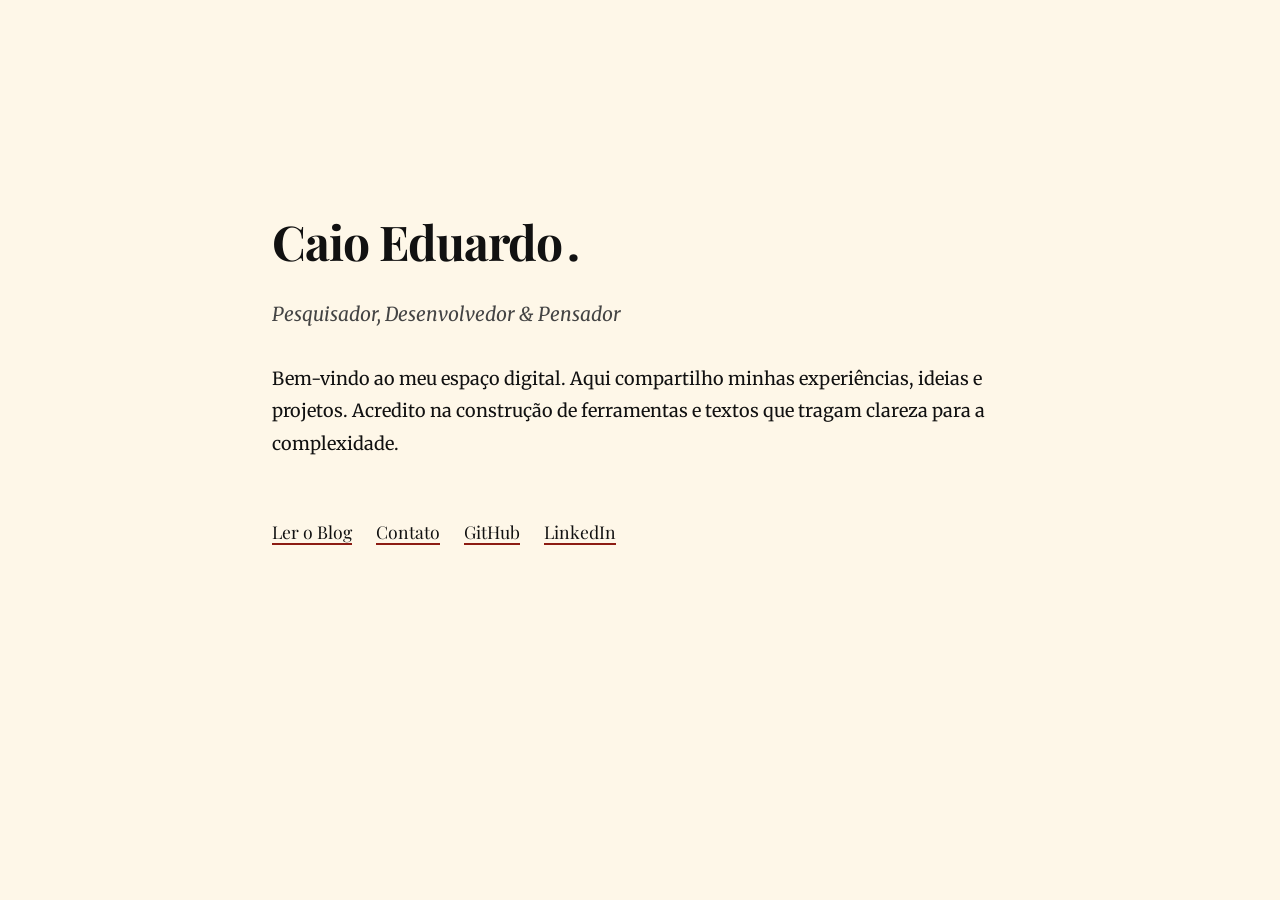
==== index.html @ 19665ccb "Primeiro commit: site de portfolio estático" ====
<!DOCTYPE html>
<html lang="pt-BR">

<head>
    <meta charset="UTF-8">
    <meta name="viewport" content="width=device-width, initial-scale=1.0">
    <title>Caio - Portfolio</title>
    <meta name="description" content="Cartão de visitas e blog pessoal.">
    <link rel="stylesheet" href="style.css?v=2">
</head>

<body>
    <div class="container">
        <main class="business-card">
            <h1 class="magic-name">
                Caio Eduardo<span class="hidden-surname"> Araujo da Silva</span>.
            </h1>
            <p class="role">Pesquisador, Desenvolvedor & Pensador</p>

            <p>
                Bem-vindo ao meu espaço digital. Aqui compartilho minhas experiências,
                ideias e projetos. Acredito na construção de ferramentas e textos que
                tragam clareza para a complexidade.
            </p>

            <ul class="nav-links">
                <li><a href="blog.html">Ler o Blog</a></li>
                <li><a href="mailto:seu.email@exemplo.com">Contato</a></li>
                <li><a href="https://github.com/seugithub" target="_blank" rel="noopener">GitHub</a></li>
                <li><a href="https://linkedin.com/in/seulinkedin" target="_blank" rel="noopener">LinkedIn</a></li>
            </ul>
        </main>
    </div>
</body>

</html>
---- style.css ----
/* style.css - Premium Typography & High Contrast Styling */
@import url('https://fonts.googleapis.com/css2?family=Merriweather:ital,wght@0,300;0,400;0,700;1,300;1,400&family=Playfair+Display:ital,wght@0,400;0,700;1,400&display=swap');

:root {
  --bg-color: #fef7e8; /* Warm paper color */
  --text-main: #111111; /* Off-black for high contrast but slightly softer than pure black */
  --text-muted: #444444;
  --accent-color: #8c1c13; /* Deep dark ruby/red accent for premium feel */
  --border-color: #d1c8b4;
}

* {
  box-sizing: border-box;
  margin: 0;
  padding: 0;
}

body {
  background-color: var(--bg-color);
  color: var(--text-main);
  font-family: 'Merriweather', serif;
  line-height: 1.8;
  font-size: 18px;
  -webkit-font-smoothing: antialiased;
  -moz-osx-font-smoothing: grayscale;
}

/* Layout */
.container {
  max-width: 800px;
  margin: 0 auto;
  padding: 4rem 2rem;
}

/* Typography */
h1, h2, h3, h4 {
  font-family: 'Playfair Display', serif;
  color: var(--text-main);
  margin-bottom: 1.5rem;
  line-height: 1.3;
}

h1 {
  font-size: 3rem;
  letter-spacing: -0.02em;
}

/* Identidade Mágica - Efeito Tinta Invisível */
.magic-name {
  cursor: default;
  position: relative;
  display: inline-block;
  white-space: nowrap;
}

.hidden-surname {
  display: inline-flex;
  opacity: 0;
  max-width: 0;
  overflow: hidden;
  transition: max-width 1.2s cubic-bezier(0.2, 0.8, 0.2, 1), opacity 0.8s ease-in-out;
  color: var(--text-muted);
  font-style: italic;
  font-weight: 300;
  vertical-align: bottom;
  padding-left: 0.3rem;
}

.magic-name:hover .hidden-surname {
  opacity: 1;
  max-width: 600px;
}

h2 {
  font-size: 2rem;
  border-bottom: 1px solid var(--border-color);
  padding-bottom: 0.5rem;
  margin-top: 3rem;
}

p {
  margin-bottom: 1.5rem;
}

a {
  color: var(--text-main);
  text-decoration-color: var(--accent-color);
  text-decoration-thickness: 2px;
  text-underline-offset: 4px;
  transition: color 0.2s ease, text-decoration-color 0.2s ease;
}

a:hover {
  color: var(--accent-color);
}

/* Business Card (Index) */
.business-card {
  display: flex;
  flex-direction: column;
  justify-content: center;
  align-items: flex-start;
  min-height: 70vh;
}

.business-card .role {
  font-size: 1.2rem;
  color: var(--text-muted);
  font-style: italic;
  margin-bottom: 2rem;
}

.nav-links {
  list-style: none;
  display: flex;
  gap: 1.5rem;
  margin-top: 2rem;
  font-family: 'Playfair Display', serif;
  font-size: 1.1rem;
}

/* Header & Footer */
header {
  margin-bottom: 3rem;
  display: flex;
  justify-content: space-between;
  align-items: baseline;
  border-bottom: 1px solid var(--border-color);
  padding-bottom: 1rem;
}

header .logo {
  font-family: 'Playfair Display', serif;
  font-size: 1.5rem;
  font-weight: 700;
  text-decoration: none;
  color: var(--text-main);
}

nav a {
  margin-left: 1.5rem;
  font-weight: 700;
  text-decoration: none;
}

nav a:hover {
  text-decoration: underline;
  text-decoration-color: var(--accent-color);
}

footer {
  margin-top: 5rem;
  padding-top: 2rem;
  border-top: 1px solid var(--border-color);
  font-size: 0.9rem;
  color: var(--text-muted);
  text-align: center;
}

/* Blog List */
.post-list {
  list-style: none;
}

.post-item {
  margin-bottom: 3rem;
}

.post-item .date {
  font-size: 0.9rem;
  color: var(--text-muted);
  font-family: monospace;
  margin-bottom: 0.5rem;
  display: block;
}

.post-item h3 {
  margin-bottom: 0.5rem;
  font-size: 1.8rem;
}

.post-item h3 a {
  text-decoration: none;
}

.post-item h3 a:hover {
  text-decoration: underline;
}

.read-more {
  display: inline-block;
  margin-top: 0.5rem;
  font-weight: 700;
  font-style: italic;
}

/* Markdown Content Styles */
.markdown-content pre {
  background-color: #f4ecdf;
  padding: 1rem;
  border-radius: 4px;
  overflow-x: auto;
  font-family: monospace;
  font-size: 0.9rem;
  border: 1px solid var(--border-color);
  margin-bottom: 1.5rem;
}

.markdown-content code {
  background-color: #f4ecdf;
  padding: 0.2rem 0.4rem;
  border-radius: 3px;
  font-family: monospace;
  font-size: 0.9rem;
}

.markdown-content blockquote {
  border-left: 4px solid var(--accent-color);
  padding-left: 1.5rem;
  margin-left: 0;
  font-style: italic;
  color: var(--text-muted);
}

.markdown-content img {
  max-width: 100%;
  height: auto;
  display: block;
  margin: 2rem auto;
  border: 1px solid var(--border-color);
}

/* Admin Form */
.admin-card {
  background-color: #fffaf0;
  padding: 2rem;
  border: 1px solid var(--border-color);
  border-radius: 4px;
  box-shadow: 0 4px 6px rgba(0,0,0,0.05);
}

.form-group {
  margin-bottom: 1.5rem;
}

.form-group label {
  display: block;
  font-weight: 700;
  margin-bottom: 0.5rem;
}

.form-group input, .form-group textarea {
  width: 100%;
  padding: 0.8rem;
  border: 1px solid var(--border-color);
  background-color: var(--bg-color);
  font-family: 'Merriweather', serif;
  color: var(--text-main);
  font-size: 1rem;
}

.form-group input:focus, .form-group textarea:focus {
  outline: none;
  border-color: var(--accent-color);
}

button {
  background-color: var(--text-main);
  color: var(--bg-color);
  border: none;
  padding: 0.8rem 1.5rem;
  font-size: 1rem;
  font-family: 'Playfair Display', serif;
  cursor: pointer;
  transition: background-color 0.2s ease;
}

button:hover {
  background-color: var(--accent-color);
}

#output-container {
  margin-top: 2rem;
  display: none;
}

textarea#markdown-output {
  height: 200px;
  background-color: #f4ecdf;
  font-family: monospace;
}

.instructions {
  background-color: #e9f5e9;
  border: 1px solid #c3e6c3;
  padding: 1rem;
  margin-top: 1rem;
  font-size: 0.9rem;
  color: #2e5c2e;
}

/* Utilities */
.hidden {
  display: none !important;
}

/* Loader */
.loader {
  font-style: italic;
  color: var(--text-muted);
}
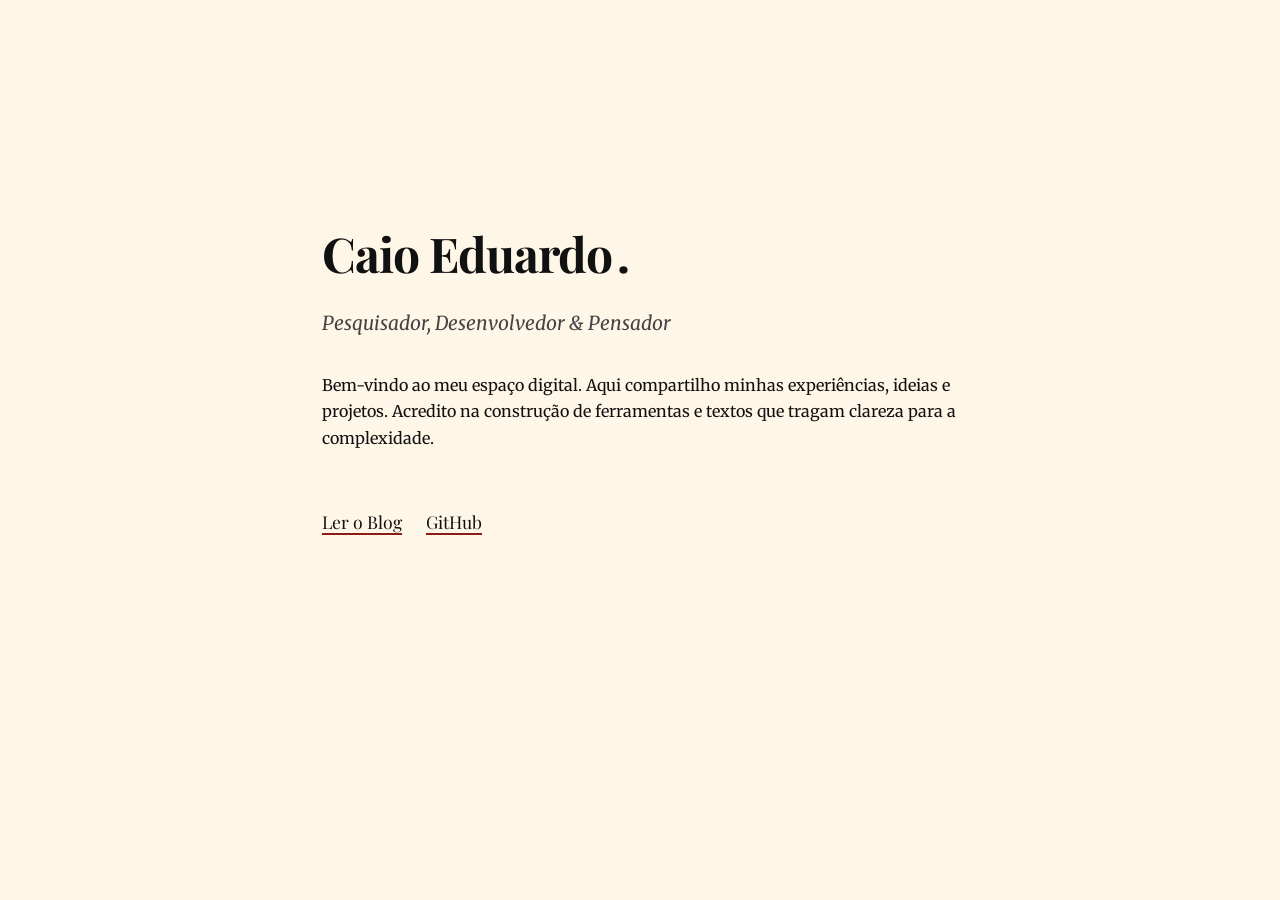
==== commit 4cff1927: "Finalizando a Versão 1: textos, design e brigadeiros" ====
--- a/index.html
+++ b/index.html
@@ -4,9 +4,9 @@
 <head>
     <meta charset="UTF-8">
     <meta name="viewport" content="width=device-width, initial-scale=1.0">
-    <title>Caio - Portfolio</title>
+    <title>Caio Eduardo - Portfolio</title>
     <meta name="description" content="Cartão de visitas e blog pessoal.">
-    <link rel="stylesheet" href="style.css?v=2">
+    <link rel="stylesheet" href="style.css?v=3">
 </head>
 
 <body>
@@ -25,9 +25,7 @@
 
             <ul class="nav-links">
                 <li><a href="blog.html">Ler o Blog</a></li>
-                <li><a href="mailto:seu.email@exemplo.com">Contato</a></li>
-                <li><a href="https://github.com/seugithub" target="_blank" rel="noopener">GitHub</a></li>
-                <li><a href="https://linkedin.com/in/seulinkedin" target="_blank" rel="noopener">LinkedIn</a></li>
+                <li><a href="https://github.com/caioeduardosilva" target="_blank" rel="noopener">GitHub</a></li>
             </ul>
         </main>
     </div>
--- a/style.css
+++ b/style.css
@@ -19,15 +19,15 @@
   background-color: var(--bg-color);
   color: var(--text-main);
   font-family: 'Merriweather', serif;
-  line-height: 1.8;
-  font-size: 18px;
+  line-height: 1.65;
+  font-size: 16px;
   -webkit-font-smoothing: antialiased;
   -moz-osx-font-smoothing: grayscale;
 }
 
 /* Layout */
 .container {
-  max-width: 800px;
+  max-width: 700px;
   margin: 0 auto;
   padding: 4rem 2rem;
 }
@@ -51,6 +51,10 @@
   position: relative;
   display: inline-block;
   white-space: nowrap;
+}
+
+a.magic-name {
+  cursor: pointer;
 }
 
 .hidden-surname {
